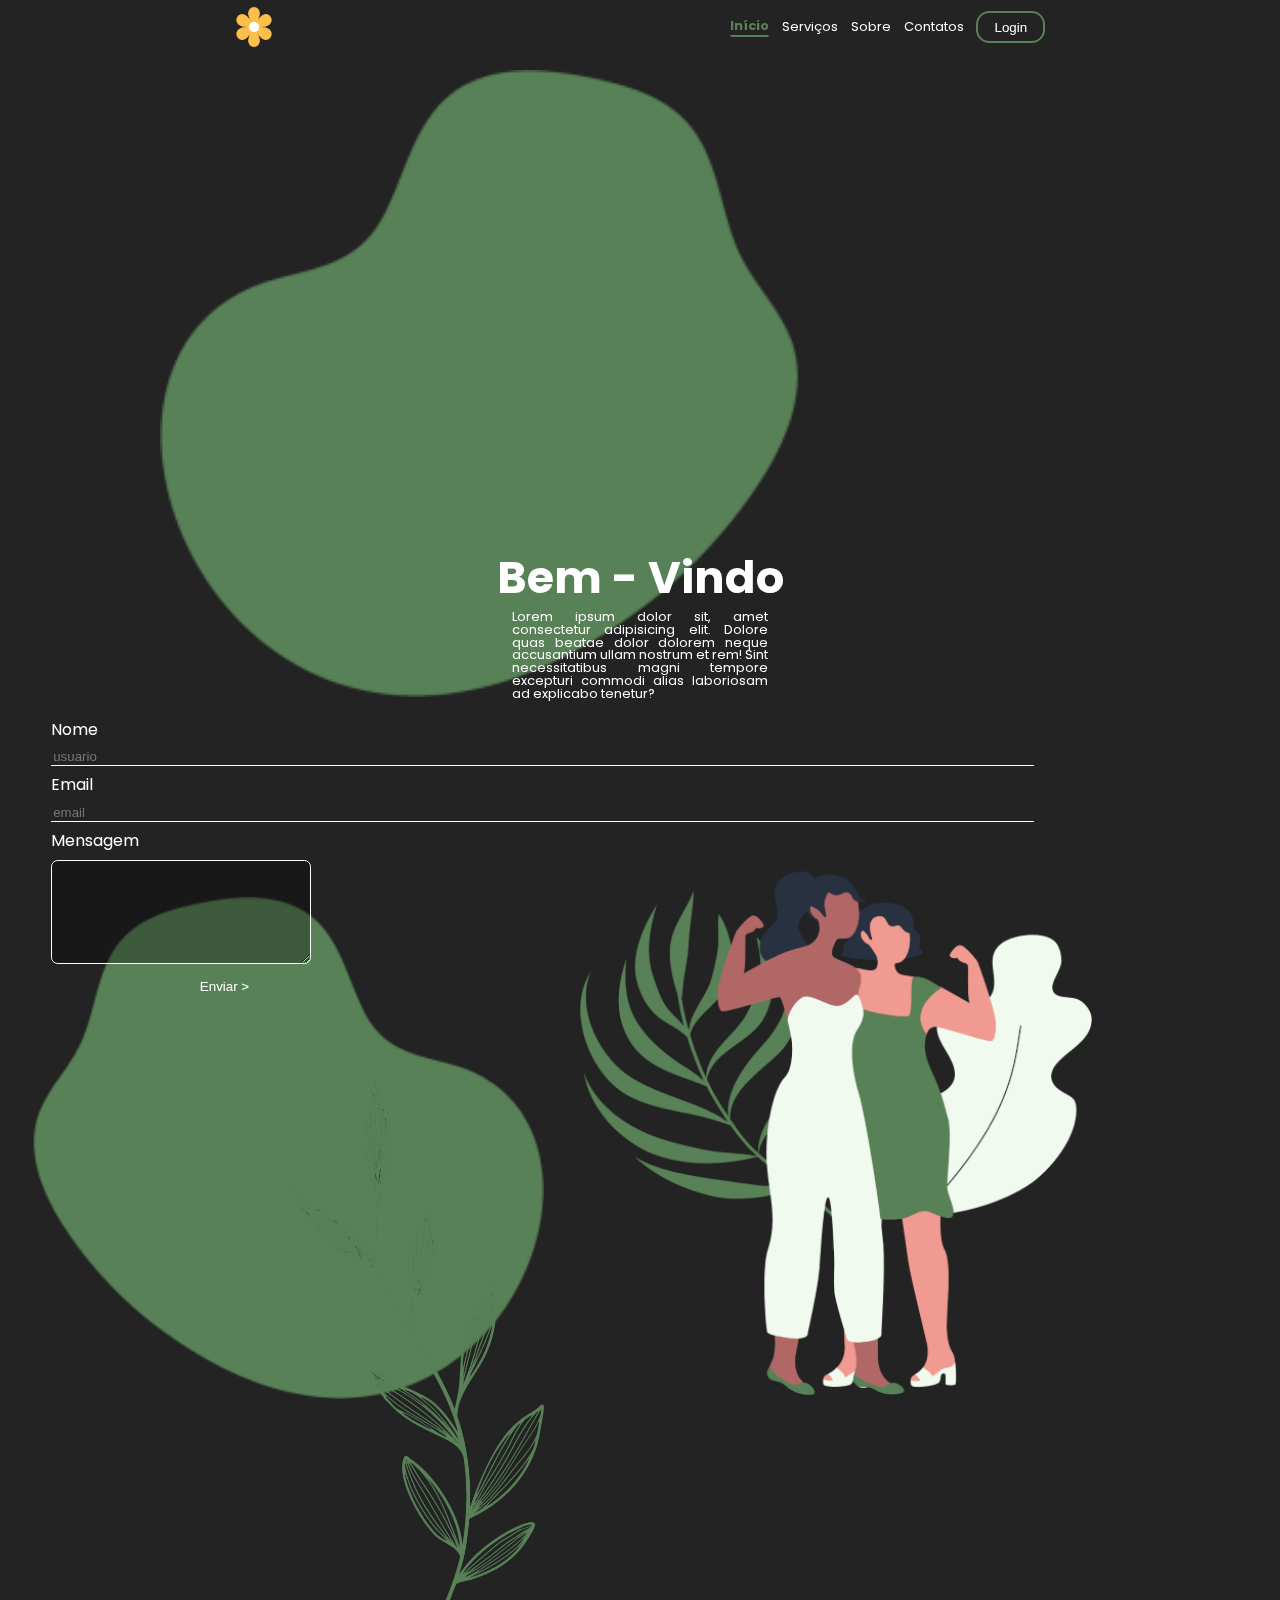
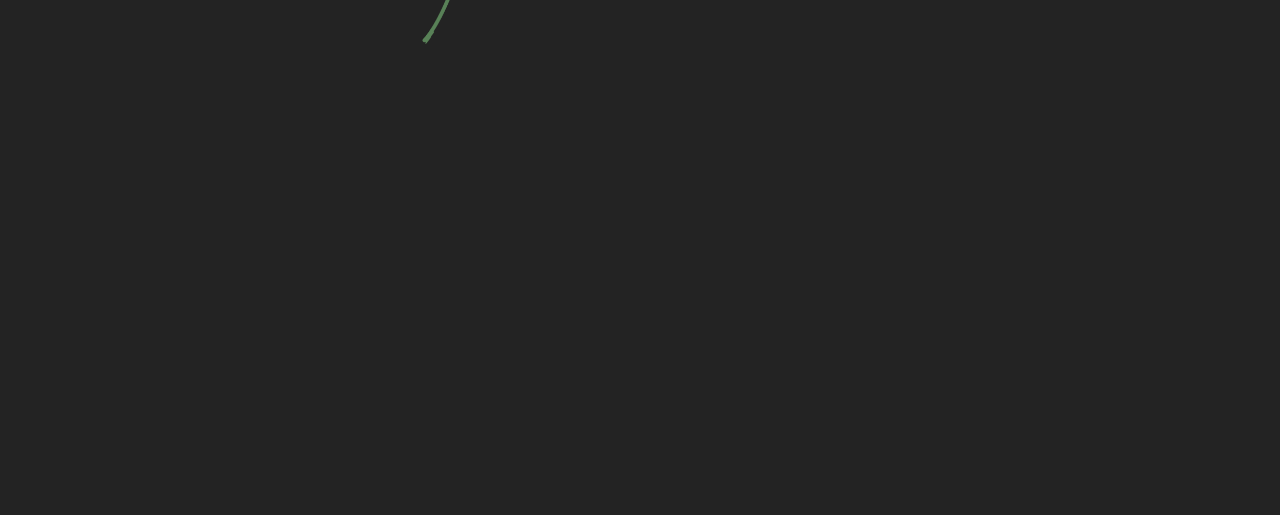
==== index.html @ 6a7cdeb2 "update style" ====
<!DOCTYPE html>
<html lang="en">
<head>
    <meta charset="UTF-8">
    <meta http-equiv="X-UA-Compatible" content="IE=edge">
    <meta name="viewport" content="width=device-width, initial-scale=1.0">
    <title>Home</title>

    <link rel="stylesheet" href="style.css">
    <link rel="stylesheet" href="styles/fonts.css">
</head>
<body>
    <header>
        <img src="img/logo1.png" alt="logo">
        <nav>
            <a href="#" id="btn-home">Início</a>
            <a href="#" id="btn-service">Serviços</a>
            <a href="#" id="btn-about">Sobre</a>
            <a href="#" id="btn-contact">Contatos</a>
            <input type="button" value="Login" id="btn-login">
        </nav>
    </header>
    <main>
        <img src="img/mancha-pequena.png" alt="" id="mancha1">
        <div class="main">
            <h1>Bem - Vindo</h1>
            <p>Lorem ipsum dolor sit, amet consectetur adipisicing elit. Dolore quas beatae dolor dolorem neque accusantium ullam nostrum et rem! Sint necessitatibus magni tempore excepturi commodi alias laboriosam ad explicabo tenetur?
            </p>
        </div>
        <div class="form">
            <label for="nome">Nome</label>
            <input type="text" id="nome" placeholder="usuario" required class="input-personalizado" autocomplete="off">

            <label for="email">Email</label>
            <input type="email" id="email" placeholder="email" required class="input-personalizado" autocomplete="off">

            <label for="msg">Mensagem</label>
            <textarea id="msg" cols="30" rows="8" maxlength="280" required autocomplete="off"></textarea>

            <input type="button" value="Enviar > " id="enviar">
        </div>
        <img src="img/mancha-pequena.png" alt="" id="mancha2" >
        <img src="img/mulher1-pequena.png" alt="" id="mulher">
        <img src="img/ramo1-pequeno.png" alt="" id="ramo">
    </main>
    
</body>
</html>
---- style.css ----
@import url('https://fonts.googleapis.com/css2?family=Poppins:wght@100;200;300;400;500;600;700;800;900&display=swap');

:root {
    --verde: #588157;
    --azul-claro: #F1FAEE;
    --cinza-escuro: #232323;
}

* {
    margin: 0;
    /* padding: 0; */
    box-sizing: border-box;
}

body {
    background-color: var(--cinza-escuro);
    color: white;
    font-family: 'Poppins', sans-serif;

    overflow-y: hidden;
}

header {
    display: flex;
    align-items: center;
    margin: auto;
    justify-content: space-around;
    padding: .5em;

    font-size: .8em;

    position: relative;
    z-index: 1;

}

#btn-home {
    color: var(--verde);
    border-bottom: .2em solid var(--verde);
    border-radius: 10%;
    font-weight: bold;
}

header > img {
    width: 3em;
}

header > nav {
    display: flex;
    gap: 1em;
    align-items: center;
    justify-content: center;
}

a {
    text-decoration: none;
    color: white;
    
    transition: all .5s ease;
}

a:hover {
    color: var(--verde);
    transform: translateY(-.3em);
    border-bottom: .2em solid var(--verde);
    border-radius: 10%;
}

input[type=button] {
    padding: 0.5em 1.2em;
    color: white;
    border: .2em solid var(--verde);
    border-radius: 1em;
    background-color: transparent;
    cursor: pointer;

    transition: all .5s ease;

}

input[type=button]:hover {
    background-color: var(--verde);
}

/* ::placeholder {
    transform: translateY(-5px);
} */

main {
    height: 90vh;
    position: relative;
    bottom: 9em;
}

img#mancha1 {
    position: relative;
    z-index: -1;
    top: 10em;
    left: 10em;
    width: 50%;
}


.main {
    display: flex;
    flex-direction: column;
    justify-content: center;
    align-items: center;
    padding: 1em;
    padding-top: 0;

}

.main > h1 {
    font-weight: bolder;
    font-size: 2.8em;
    /* margin-bottom: 0.3em; */
}

.main > p {
    width: 20em;
    /* max-width: 50%; */
    text-align: justify;
    font-size: .8em;
    line-height: 1em;
}

.form {
    display: flex;
    flex-direction: column;
    align-items: flex-start;
    gap: 0.4em;
    margin-left: 3.2em;
}

.input-personalizado {
    border: none;
    border-bottom: 1px solid white;
    width: 80%;
    background-color: transparent;
    color: white;
}

:focus {
    outline: none;
}

.form #msg {
    width: 80%;
    max-height: 7.8em;
    max-width: 19.5em;
    padding: .3em;
    background-color: rgba(0, 0, 0, 0.301);
    color: white;
    border: 1px solid white;
    border-radius: 0.5em;
}


input[type=button]#enviar {
    display: flex;
    margin-left: 9.8em;
}

img#mancha2 {
    position: relative;
    z-index: -1;
    width: 40%;
    bottom: 8em;
    left: 2em;
    transform: rotateY(180deg);
}

img#mulher {
    position: relative;
    z-index: -1;
    width: 40%;
    bottom: 8.2em;
    left: 4em;
}

img#ramo {
    position: relative;
    z-index: -1;
    width: 20%;
    bottom: 29em;
    left: 18em;
}
---- styles/fonts.css ----
@font-face {
font-family: 'poppinsblack';
src: url('../components/fonts/poppins-black-webfont.woff2') format('woff2'),
     url('../components/fonts/poppins-black-webfont.woff') format('woff');
font-weight: normal;
font-style: normal;

}




@font-face {
font-family: 'poppinsbold';
src: url('../components/fonts/poppins-bold-webfont.woff2') format('woff2'),
     url('../components/fonts/poppins-bold-webfont.woff') format('woff');
font-weight: normal;
font-style: normal;

}


@font-face {
font-family: 'poppinslight';
src: url('../components/fonts/poppins-light-webfont.woff2') format('woff2'),
     url('../components/fonts/poppins-light-webfont.woff') format('woff');
font-weight: normal;
font-style: normal;

}


@font-face {
font-family: 'poppinsmedium';
src: url('../components/fonts/poppins-medium-webfont.woff2') format('woff2'),
     url('../components/fonts/poppins-medium-webfont.woff') format('woff');
font-weight: normal;
font-style: normal;

}

@font-face {
font-family: 'poppinsregular';
src: url('../components/fonts/poppins-regular-webfont.woff2') format('woff2'),
     url('../components/fonts/poppins-regular-webfont.woff') format('woff');
font-weight: normal;
font-style: normal;

}

@font-face {
font-family: 'poppinssemibold';
src: url('../components/fonts/poppins-semibold-webfont.woff2') format('woff2'),
     url('../components/fonts/poppins-semibold-webfont.woff') format('woff');
font-weight: normal;
font-style: normal;

}
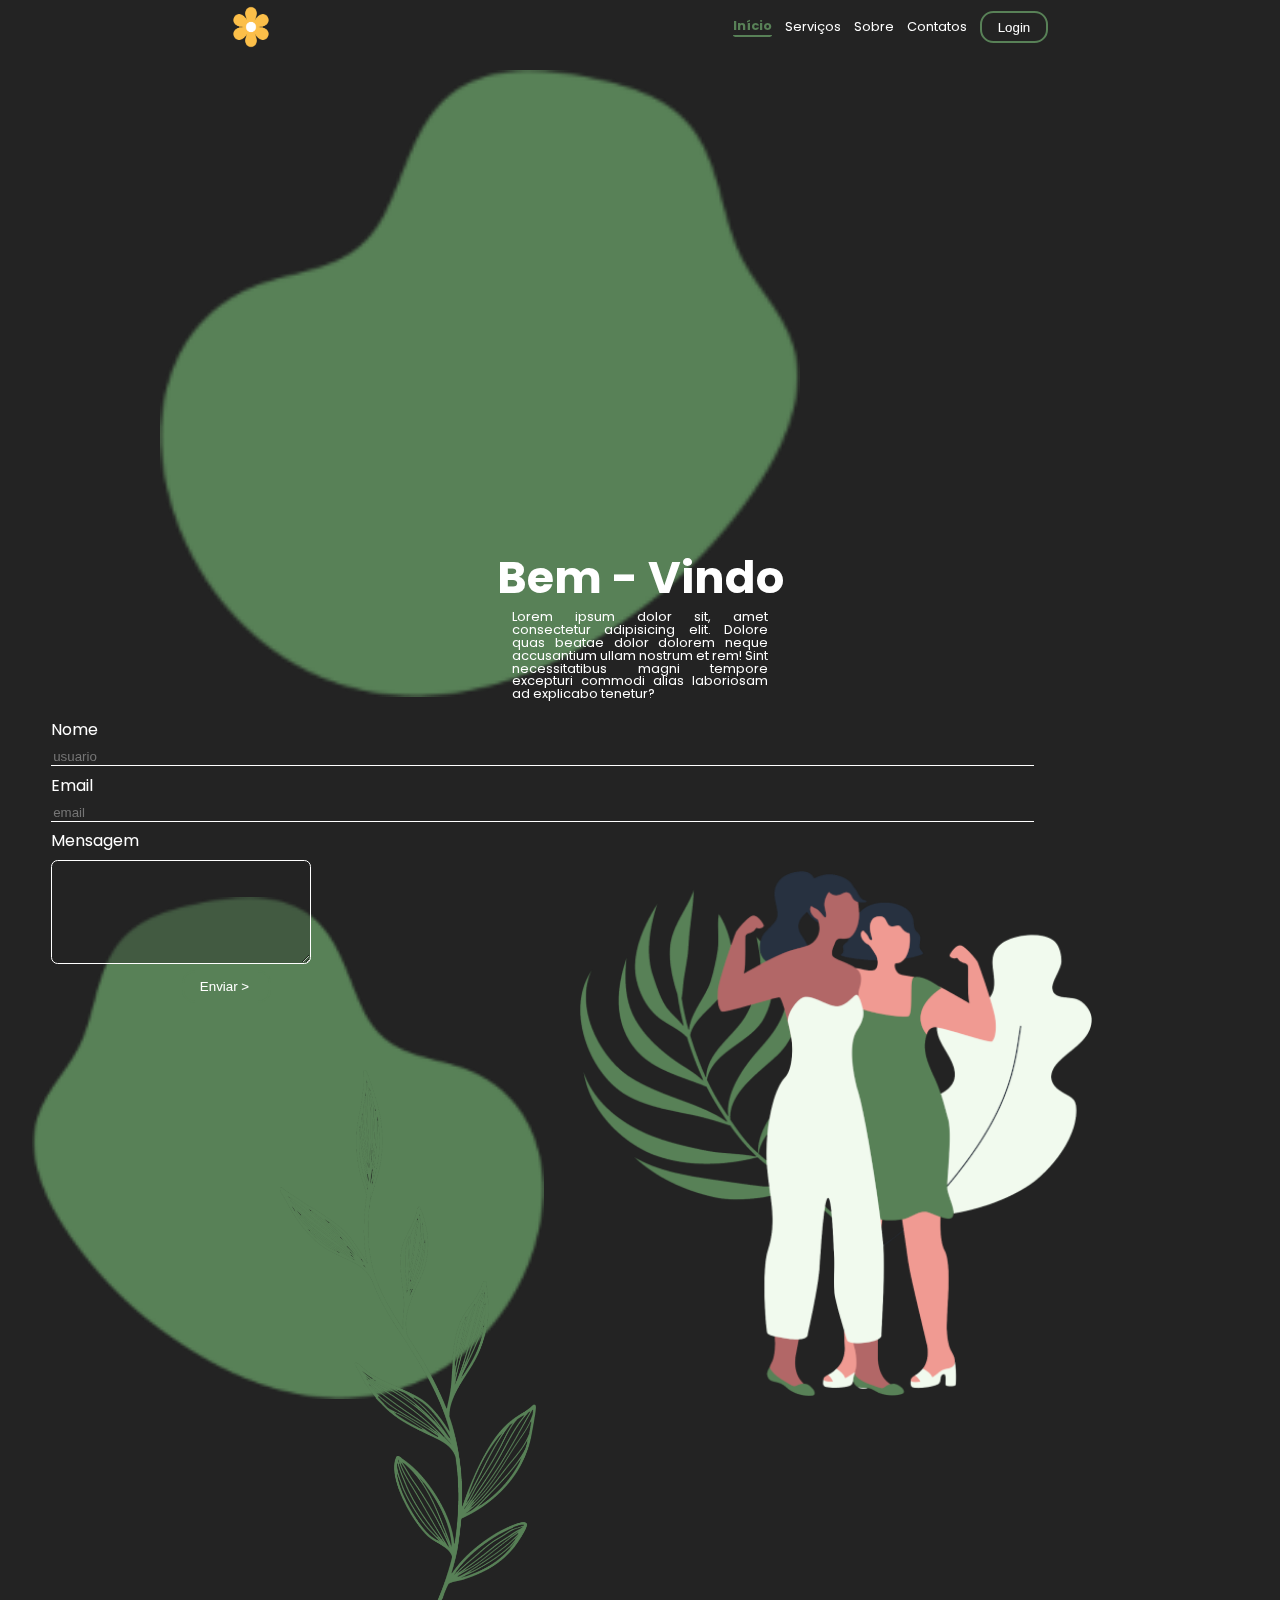
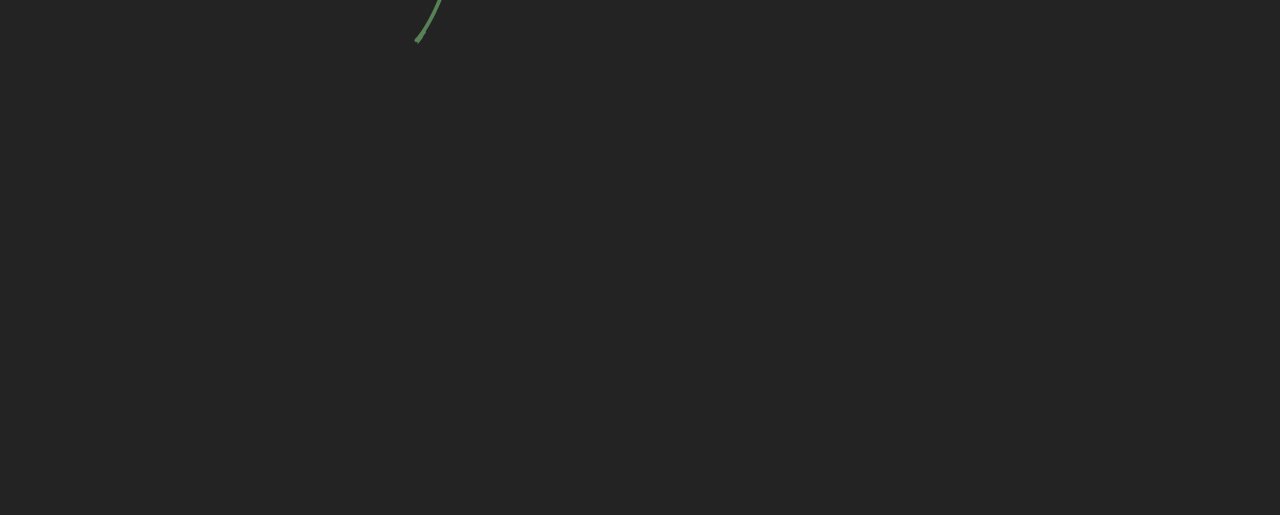
==== commit 1dd5f77b: "services pag" ====
--- a/index.html
+++ b/index.html
@@ -6,15 +6,15 @@
     <meta name="viewport" content="width=device-width, initial-scale=1.0">
     <title>Home</title>
 
+    <link rel="stylesheet" href="styles/style-all.css">
     <link rel="stylesheet" href="style.css">
-    <link rel="stylesheet" href="styles/fonts.css">
 </head>
 <body>
     <header>
         <img src="img/logo1.png" alt="logo">
         <nav>
             <a href="#" id="btn-home">Início</a>
-            <a href="#" id="btn-service">Serviços</a>
+            <a href="pages/services.html" id="btn-service">Serviços</a>
             <a href="#" id="btn-about">Sobre</a>
             <a href="#" id="btn-contact">Contatos</a>
             <input type="button" value="Login" id="btn-login">
--- a/styles/style-all.css
+++ b/styles/style-all.css
@@ -0,0 +1,92 @@
+@import url('https://fonts.googleapis.com/css2?family=Poppins:wght@100;200;300;400;500;600;700;800;900&display=swap');
+
+:root {
+    --verde: #588157;
+    --azul-claro: #F1FAEE;
+    --cinza-escuro: #232323;
+}
+
+* {
+    margin: 0;
+    /* padding: 0; */
+    box-sizing: border-box;
+}
+
+body {
+    background-color: var(--cinza-escuro);
+    color: white;
+    font-family: 'Poppins', sans-serif;
+
+    overflow-y: hidden;
+
+    /* display: flex; */
+    flex-direction: column;
+    align-items: center;
+}
+
+header {
+    display: flex;
+    align-items: center;
+    margin: auto;
+    justify-content: space-around;
+    padding: .5em;
+    gap: 1em;
+
+    font-size: .8em;
+
+    position: relative;
+    top: 1em;
+    z-index: 1;
+
+    top: 0;
+
+}
+
+header input[type=button] {
+    padding: 0.5em 1.2em;
+    color: white;
+    border: .2em solid var(--verde);
+    border-radius: 1em;
+    background-color: transparent;
+    cursor: pointer;
+
+    transition: all .5s ease;
+
+}
+
+header input[type=button]:hover {
+    background-color: var(--verde);
+}
+
+header > img {
+    width: 3em;
+}
+
+header > nav {
+    display: flex;
+    gap: 1em;
+    align-items: center;
+    justify-content: center;
+}
+
+a {
+    text-decoration: none;
+    color: white;
+    
+    transition: all .5s ease;
+}
+
+a:hover {
+    color: var(--verde);
+    transform: translateY(-.3em);
+    border-bottom: .2em solid var(--verde);
+    border-radius: 10%;
+}
+
+main > h1 {
+    display: flex;
+    font-weight: bolder;
+    font-size: 2.8em;
+    justify-content: center;
+    align-items: center;
+}
--- a/style.css
+++ b/style.css
@@ -1,69 +1,8 @@
-@import url('https://fonts.googleapis.com/css2?family=Poppins:wght@100;200;300;400;500;600;700;800;900&display=swap');
-
-:root {
-    --verde: #588157;
-    --azul-claro: #F1FAEE;
-    --cinza-escuro: #232323;
-}
-
-* {
-    margin: 0;
-    /* padding: 0; */
-    box-sizing: border-box;
-}
-
-body {
-    background-color: var(--cinza-escuro);
-    color: white;
-    font-family: 'Poppins', sans-serif;
-
-    overflow-y: hidden;
-}
-
-header {
-    display: flex;
-    align-items: center;
-    margin: auto;
-    justify-content: space-around;
-    padding: .5em;
-
-    font-size: .8em;
-
-    position: relative;
-    z-index: 1;
-
-}
-
 #btn-home {
     color: var(--verde);
     border-bottom: .2em solid var(--verde);
     border-radius: 10%;
     font-weight: bold;
-}
-
-header > img {
-    width: 3em;
-}
-
-header > nav {
-    display: flex;
-    gap: 1em;
-    align-items: center;
-    justify-content: center;
-}
-
-a {
-    text-decoration: none;
-    color: white;
-    
-    transition: all .5s ease;
-}
-
-a:hover {
-    color: var(--verde);
-    transform: translateY(-.3em);
-    border-bottom: .2em solid var(--verde);
-    border-radius: 10%;
 }
 
 input[type=button] {
@@ -150,7 +89,8 @@
     max-height: 7.8em;
     max-width: 19.5em;
     padding: .3em;
-    background-color: rgba(0, 0, 0, 0.301);
+    background-color: #2323236b;
+
     color: white;
     border: 1px solid white;
     border-radius: 0.5em;
@@ -184,5 +124,5 @@
     z-index: -1;
     width: 20%;
     bottom: 29em;
-    left: 18em;
+    left: 17.5em;
 }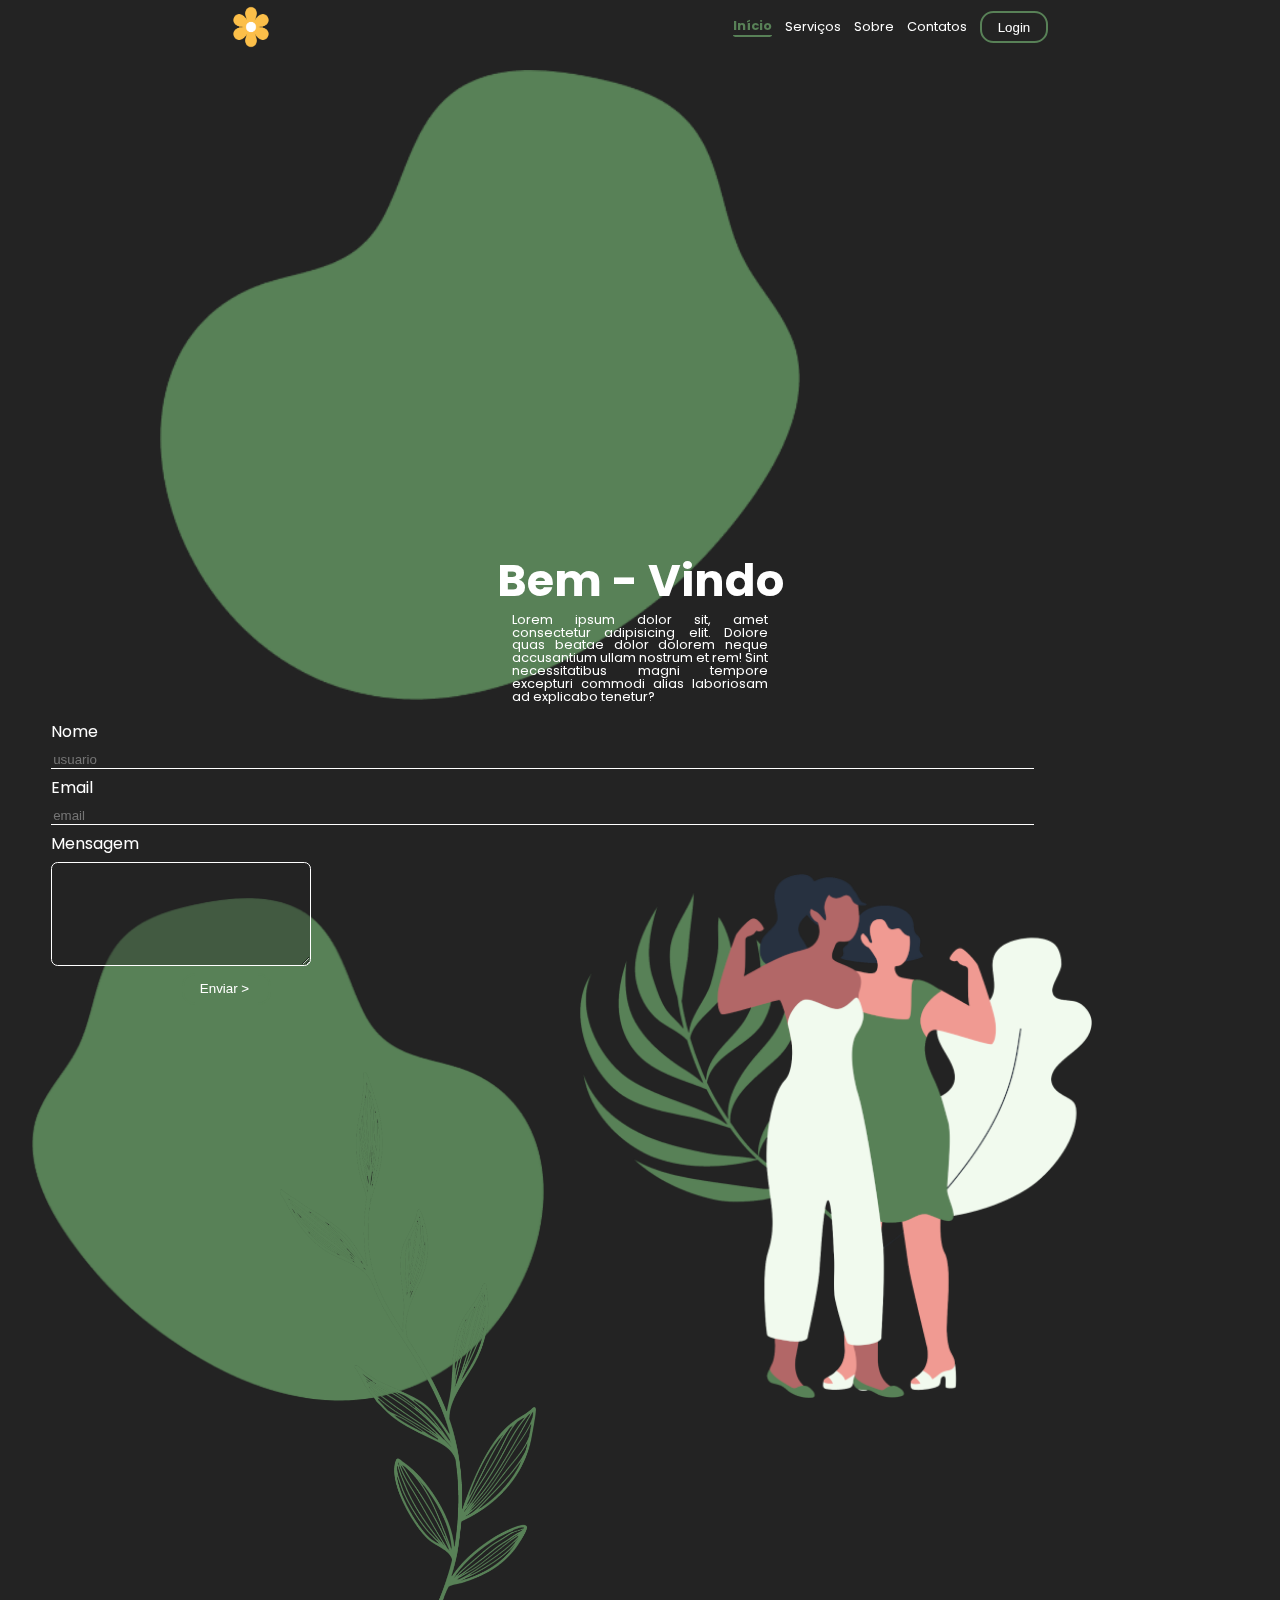
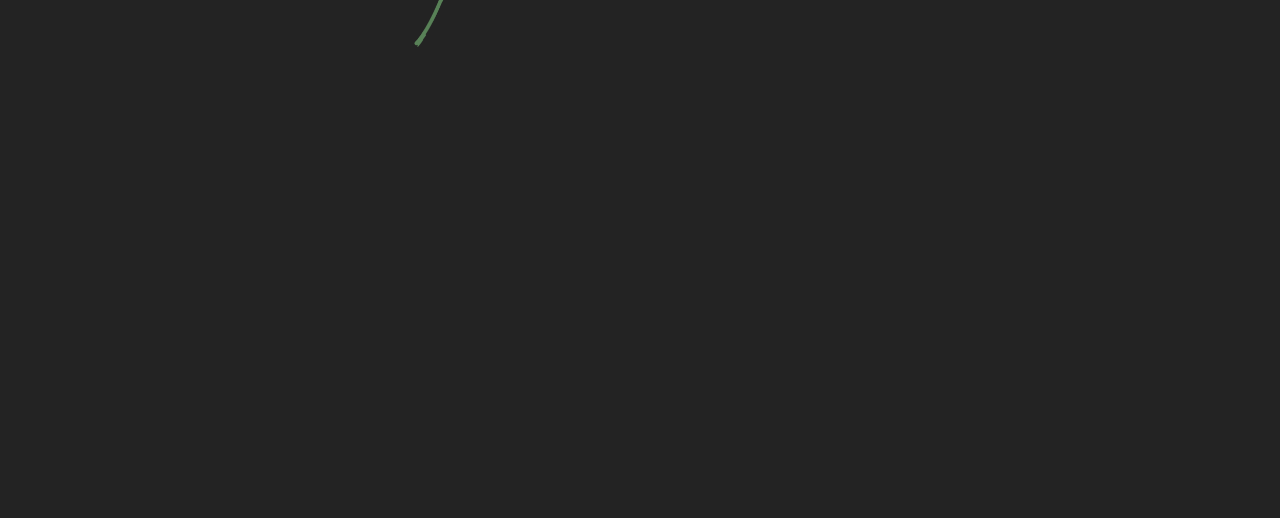
==== commit 8aab62ba: "pag2  fix" ====
--- a/index.html
+++ b/index.html
@@ -21,7 +21,7 @@
         </nav>
     </header>
     <main>
-        <img src="img/mancha-pequena.png" alt="" id="mancha1">
+        <img src="img/mancha1-pequena.png" alt="" id="mancha1">
         <div class="main">
             <h1>Bem - Vindo</h1>
             <p>Lorem ipsum dolor sit, amet consectetur adipisicing elit. Dolore quas beatae dolor dolorem neque accusantium ullam nostrum et rem! Sint necessitatibus magni tempore excepturi commodi alias laboriosam ad explicabo tenetur?
@@ -39,7 +39,7 @@
 
             <input type="button" value="Enviar > " id="enviar">
         </div>
-        <img src="img/mancha-pequena.png" alt="" id="mancha2" >
+        <img src="img/mancha1-pequena.png" alt="" id="mancha2" >
         <img src="img/mulher1-pequena.png" alt="" id="mulher">
         <img src="img/ramo1-pequeno.png" alt="" id="ramo">
     </main>
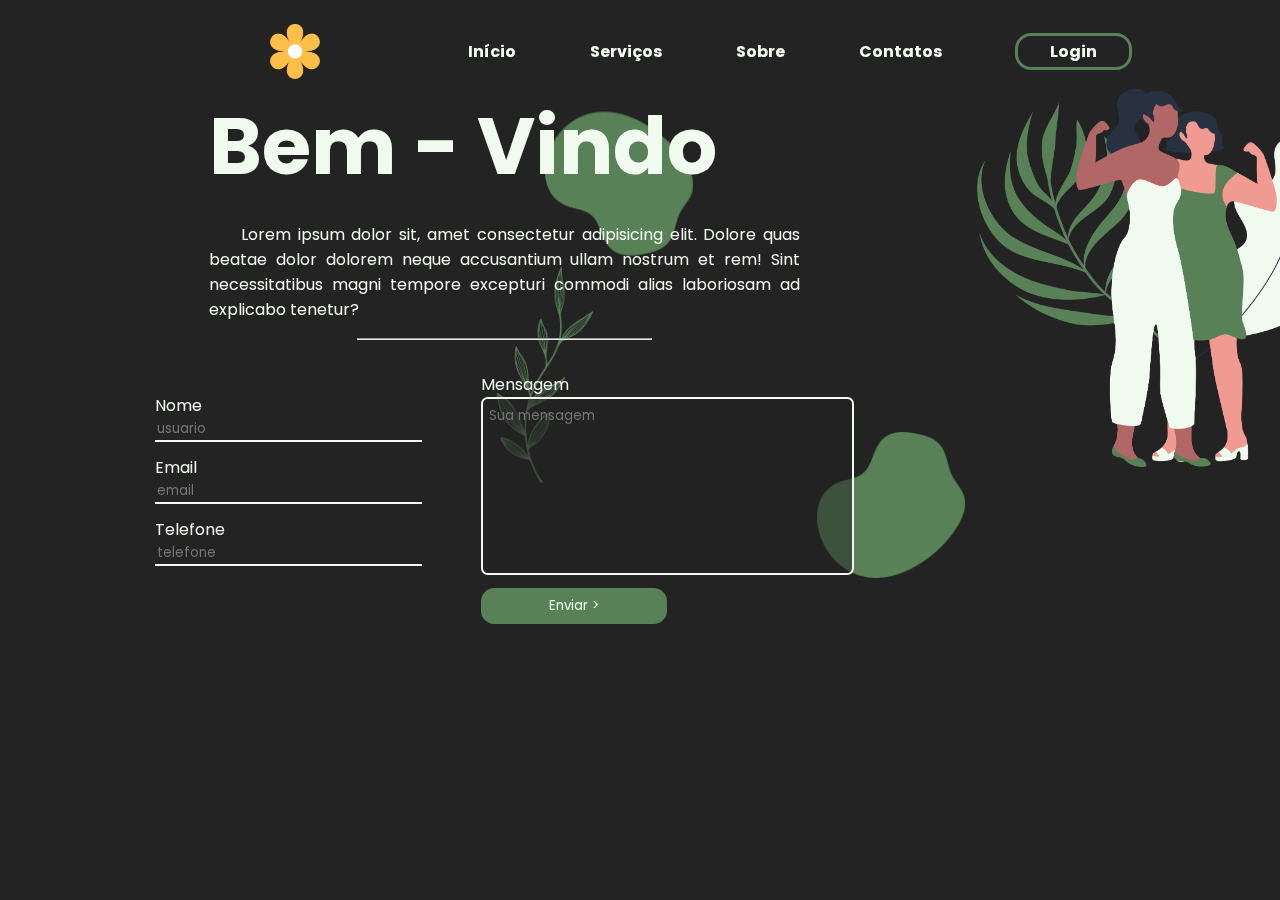
==== commit bccbd9cc: "recomeçando projeto" ====
--- a/index.html
+++ b/index.html
@@ -5,43 +5,48 @@
     <meta http-equiv="X-UA-Compatible" content="IE=edge">
     <meta name="viewport" content="width=device-width, initial-scale=1.0">
     <title>Home</title>
-
-    <link rel="stylesheet" href="styles/style-all.css">
-    <link rel="stylesheet" href="style.css">
+    <link rel="stylesheet" href="styles/desktop-all.css">
+    <link rel="stylesheet" href="styles/desktop-black.css">    
 </head>
 <body>
-    <header>
-        <img src="img/logo1.png" alt="logo">
+    <header class="cabecalho">
+        <img src="img/logo-dark-pequeno.png" alt="logo" id="logo">
         <nav>
             <a href="#" id="btn-home">Início</a>
             <a href="pages/services.html" id="btn-service">Serviços</a>
-            <a href="#" id="btn-about">Sobre</a>
+            <a href="pages/about.html" id="btn-about">Sobre</a>
             <a href="#" id="btn-contact">Contatos</a>
             <input type="button" value="Login" id="btn-login">
         </nav>
     </header>
     <main>
-        <img src="img/mancha1-pequena.png" alt="" id="mancha1">
-        <div class="main">
+        <img src="img/7-dark.png" alt="" id="mancha1">
+        <div class="container">
             <h1>Bem - Vindo</h1>
             <p>Lorem ipsum dolor sit, amet consectetur adipisicing elit. Dolore quas beatae dolor dolorem neque accusantium ullam nostrum et rem! Sint necessitatibus magni tempore excepturi commodi alias laboriosam ad explicabo tenetur?
             </p>
+            <hr>
         </div>
-        <div class="form">
-            <label for="nome">Nome</label>
-            <input type="text" id="nome" placeholder="usuario" required class="input-personalizado" autocomplete="off">
+        <div class="form ">
+            <div class="dados">
+                <label for="nome">Nome</label>
+                <input type="text" id="nome" placeholder="usuario" required class="input-personalizado" autocomplete="off">
 
-            <label for="email">Email</label>
-            <input type="email" id="email" placeholder="email" required class="input-personalizado" autocomplete="off">
+                <label for="email">Email</label>
+                <input type="email" id="email" placeholder="email" required class="input-personalizado" autocomplete="off">
 
-            <label for="msg">Mensagem</label>
-            <textarea id="msg" cols="30" rows="8" maxlength="280" required autocomplete="off"></textarea>
-
-            <input type="button" value="Enviar > " id="enviar">
+                <label for="telefone">Telefone</label>
+                <input type="number" id="telefone" placeholder="telefone" class="input-personalizado">
+            </div>
+            <div class="mensagem">
+                <label for="msg">Mensagem</label>
+                <textarea id="msg" cols="30" rows="8" maxlength="280" placeholder="Sua mensagem" required autocomplete="off"></textarea>
+                <input type="button" value="Enviar >" id="enviar">
+            </div>
         </div>
-        <img src="img/mancha1-pequena.png" alt="" id="mancha2" >
-        <img src="img/mulher1-pequena.png" alt="" id="mulher">
-        <img src="img/ramo1-pequeno.png" alt="" id="ramo">
+        <img src="img/7-dark.png" alt="" id="mancha2" >
+        <img src="img/1-dark.png" alt="" id="ramo">
+        <img src="img/2-dark.png" alt="" id="mulher">
     </main>
     
 </body>
--- a/styles/desktop-all.css
+++ b/styles/desktop-all.css
@@ -0,0 +1,86 @@
+@import url('https://fonts.googleapis.com/css2?family=Poppins:wght@100;200;300;400;500;600;700;800;900&display=swap');
+
+:root {
+    --verde: #588157;
+    --azul-claro: #F1FAEE;
+    --cinza-escuro: #232323;
+    --cinza-50: #2323237e;
+}
+
+* {
+    box-sizing: border-box;
+    font-family: 'Poppins', sans-serif;
+}
+
+body {
+    padding: 1em;
+    color: var(--azul-claro);
+    max-width: 1440px;
+}
+
+a {
+    text-decoration: none;
+}
+
+.border {
+    border: 1px solid red;
+}
+
+.cabecalho {
+    font-weight: bold;
+    display: flex;
+    align-items: center;
+    width: 60%;
+    gap: 20%;
+    margin: auto;
+}
+
+.cabecalho nav {
+    display: flex;
+    align-items: center;
+    gap: 20%;
+}
+
+.cabecalho a:hover {
+    color: var(--verde);
+    border-bottom: 2px solid var(--verde);
+}
+
+
+#btn-login {
+    border-radius: 1em;
+    padding: .2em 2em;
+    font-size: 1em;
+    font-weight: bold;
+    background-color: transparent;
+    cursor: pointer;
+}
+
+
+main {
+    display: flex;
+    flex-direction: column;
+    width: 60%;
+    margin-left: 15%;
+
+    height: 80vh;
+
+    position: relative;
+    bottom: 12em;
+}
+
+.container h1 {
+    font-size: 5em;
+    color: inherit;
+    margin-bottom: 0;
+}
+
+.dados input {
+    background-color: transparent;
+    border: transparent;
+    border-bottom: .2em solid var(--azul-claro);
+}
+
+:focus {
+    outline: none;
+}
--- a/styles/desktop-black.css
+++ b/styles/desktop-black.css
@@ -0,0 +1,116 @@
+body {
+    background-color: var(--cinza-escuro);
+}
+
+.cabecalho a{
+    color: var(--azul-claro);
+}
+
+#btn-login {
+    border: .2em solid var(--verde);
+    color: var(--azul-claro);
+}
+
+#btn-login:hover {
+    background-color: var(--verde);
+    color: var(--azul-claro);
+}
+
+
+.container p {
+    width: 80%;
+    text-align: justify;
+    text-indent: 2em;
+}
+
+hr {
+    width: 40%;
+    color: var(--azul-claro);
+    margin-left: 20%;
+}
+
+.form {
+    display: flex;
+    width: 80%;
+    gap: 10%;
+    justify-content: center;
+    align-items: center;
+
+}
+
+.dados {
+    display: flex;
+    flex-direction: column;
+}
+
+.dados input {
+    width: 20em;
+    color: var(--azul-claro);
+    margin-bottom: 1em;
+}
+
+.mensagem {
+    display: flex;
+    flex-direction: column;
+    width: 100%;
+    margin-top: 1.5em;
+}
+
+.mensagem textarea {
+    border-radius: .5em;
+    background-color: var(--cinza-50);
+    border: .2em solid var(--azul-claro);
+    margin-bottom: 1em;
+    color: var(--azul-claro);
+    padding: .5em;
+
+    resize: none;
+}
+
+.mensagem #enviar {
+    background-color: var(--verde);
+    color: var(--azul-claro);
+    padding: .6em 0;
+    border: none;
+    border-radius: 1em;
+    width: 50%;
+    align-self: flex-start;
+    cursor: pointer;
+}
+
+#mancha1 {
+    position: relative;
+    width: 20%;
+    z-index: -1;
+    top: 14em;
+    left: 21em;
+    
+    transform: rotateX(190deg);
+    
+}
+
+#mancha2 {
+    position: relative;
+    width: 20%;
+    bottom: 12em;
+    left: 38em;
+    z-index: -1;
+    
+}
+
+#ramo {
+    position: relative;
+    width: 13%;
+    bottom: 31.4em;
+    left: 18em;
+    z-index: -1;
+    
+    transform: rotateY(180deg);
+}
+
+#mulher {
+    position: relative;
+    width: 50%;
+    bottom: 56em;
+    left: 48em;
+}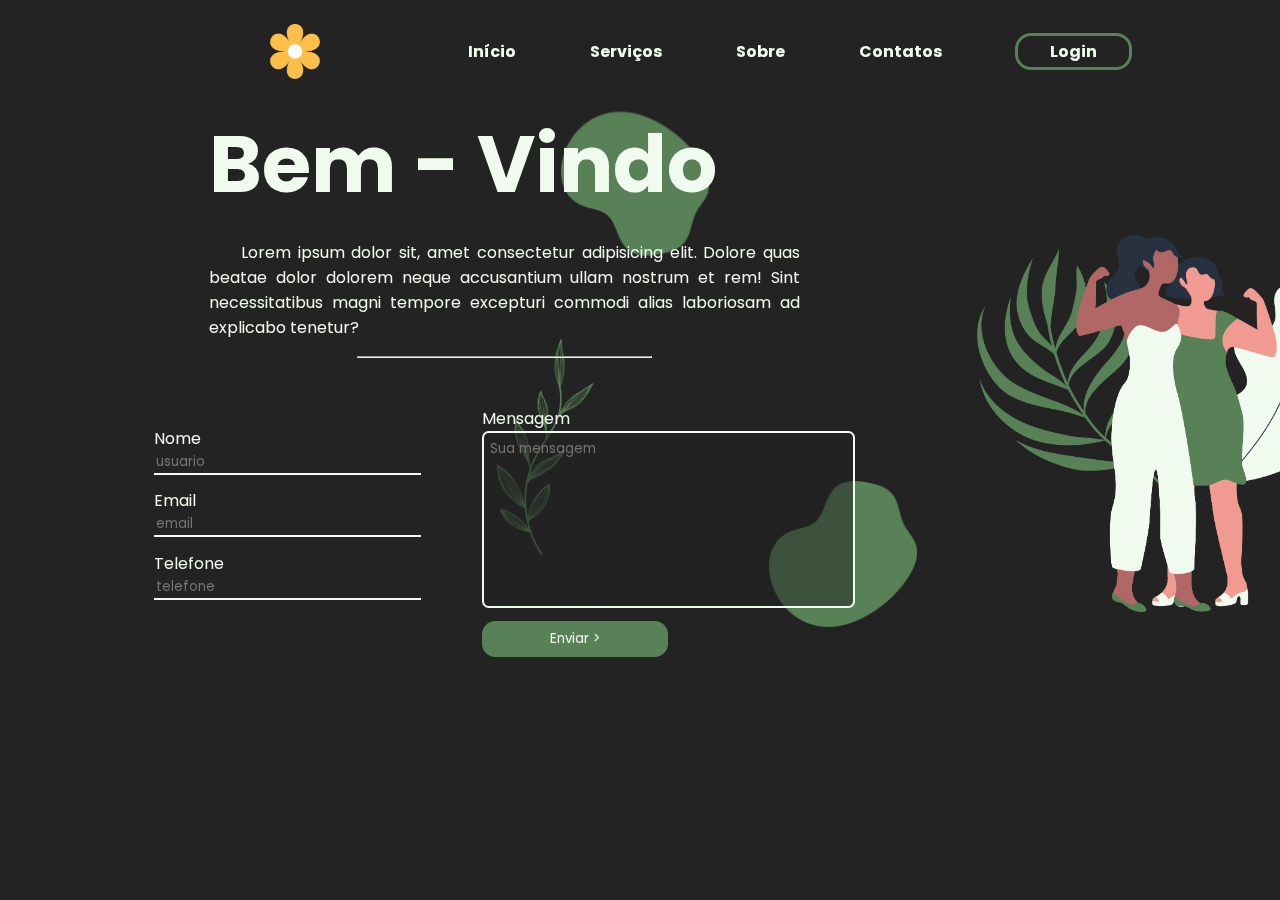
==== commit 2ac75753: "." ====
--- a/index.html
+++ b/index.html
@@ -7,6 +7,7 @@
     <title>Home</title>
     <link rel="stylesheet" href="styles/desktop-all.css">
     <link rel="stylesheet" href="styles/desktop-black.css">    
+    <!-- <link rel="stylesheet" href="styles/mobile-all.css"> -->
 </head>
 <body>
     <header class="cabecalho">
@@ -20,14 +21,14 @@
         </nav>
     </header>
     <main>
-        <img src="img/7-dark.png" alt="" id="mancha1">
         <div class="container">
+            <img src="img/7-dark.png" alt="" id="mancha1">
             <h1>Bem - Vindo</h1>
             <p>Lorem ipsum dolor sit, amet consectetur adipisicing elit. Dolore quas beatae dolor dolorem neque accusantium ullam nostrum et rem! Sint necessitatibus magni tempore excepturi commodi alias laboriosam ad explicabo tenetur?
             </p>
             <hr>
         </div>
-        <div class="form ">
+        <div class="form">
             <div class="dados">
                 <label for="nome">Nome</label>
                 <input type="text" id="nome" placeholder="usuario" required class="input-personalizado" autocomplete="off">
--- a/styles/desktop-all.css
+++ b/styles/desktop-all.css
@@ -16,6 +16,8 @@
     padding: 1em;
     color: var(--azul-claro);
     max-width: 1440px;
+    min-width: 600px;
+
 }
 
 a {
@@ -33,6 +35,7 @@
     width: 60%;
     gap: 20%;
     margin: auto;
+    z-index: 1;
 }
 
 .cabecalho nav {
@@ -41,7 +44,7 @@
     gap: 20%;
 }
 
-.cabecalho a:hover {
+.cabecalho nav a:hover {
     color: var(--verde);
     border-bottom: 2px solid var(--verde);
 }
@@ -62,17 +65,15 @@
     flex-direction: column;
     width: 60%;
     margin-left: 15%;
+    height: 80vh;
+}
 
-    height: 80vh;
-
-    position: relative;
-    bottom: 12em;
-}
 
 .container h1 {
     font-size: 5em;
     color: inherit;
     margin-bottom: 0;
+    margin: 0;
 }
 
 .dados input {
--- a/styles/desktop-black.css
+++ b/styles/desktop-black.css
@@ -16,6 +16,10 @@
     color: var(--azul-claro);
 }
 
+.container {
+    position: relative;
+    bottom: 8em;
+}
 
 .container p {
     width: 80%;
@@ -32,9 +36,11 @@
 .form {
     display: flex;
     width: 80%;
-    gap: 10%;
+    gap: 10.3%;
     justify-content: center;
     align-items: center;
+    position: relative;
+    bottom: 7em;
 
 }
 
@@ -78,12 +84,16 @@
     cursor: pointer;
 }
 
+.mensagem #enviar:hover {
+    background-color: #4a6b49;
+}
+
 #mancha1 {
     position: relative;
     width: 20%;
     z-index: -1;
-    top: 14em;
-    left: 21em;
+    top: 10em;
+    left: 22em;
     
     transform: rotateX(190deg);
     
@@ -92,8 +102,8 @@
 #mancha2 {
     position: relative;
     width: 20%;
-    bottom: 12em;
-    left: 38em;
+    bottom: 18em;
+    left: 35em;
     z-index: -1;
     
 }
@@ -101,7 +111,7 @@
 #ramo {
     position: relative;
     width: 13%;
-    bottom: 31.4em;
+    bottom: 36em;
     left: 18em;
     z-index: -1;
     
@@ -113,4 +123,41 @@
     width: 50%;
     bottom: 56em;
     left: 48em;
-}+}
+
+/* Typical Device Breakpoints 
+---------------------------------
+    Pequenas telas: -- 600px
+    Mobile: 600px à 768px
+    Tablet: 769px à 992px
+    Desktop: 992px à 1200px
+    Grandes telas: 1200px à --
+---------------------------------
+*/
+
+/* @media screen and (max-width: 1200px) {
+    body {
+        background-color: green;
+    }
+    
+}
+
+@media screen and (max-width: 992px) {
+    body {
+        background-color: yellow;
+    }
+    
+}
+
+@media screen and (max-width: 769px) {
+    body {
+        background-color: red;
+    }
+}
+
+@media screen and (max-width: 500px) {
+    body {
+        background-color: blue;
+        padding: .3em;
+    }
+} */
--- a/styles/mobile-all.css
+++ b/styles/mobile-all.css
@@ -0,0 +1,78 @@
+@import url('https://fonts.googleapis.com/css2?family=Poppins:wght@100;200;300;400;500;600;700;800;900&display=swap');
+
+:root {
+    --verde: #588157;
+    --azul-claro: #F1FAEE;
+    --cinza-escuro: #232323;
+    --cinza-50: #2323237e;
+}
+
+* {
+    box-sizing: border-box;
+    font-family: 'Poppins', sans-serif;
+}
+
+:focus {
+    outline: none;
+}
+
+a {
+    text-decoration: none;
+}
+
+.cabecalho {
+    display: flex;
+    justify-content: center;
+    align-items: center;
+    gap: 1em;
+}
+
+.cabecalho #logo {
+    width: 2em;
+}
+
+.cabecalho nav {
+    display: flex;
+    align-items: center;
+    gap: 1em;
+}
+
+#btn-login {
+    background-color: transparent;
+    border: .2em solid var(--verde);
+    padding: 0 1em;
+    border-radius: 1em;
+}
+
+.container h1 {
+    display: flex;
+    justify-content: center;
+}
+
+.container p {
+    padding: .5em;
+    text-align: justify;
+}
+
+.form {
+    display: flex;
+    flex-direction: column;
+    padding: 0 1em;
+    width: 80%;
+}
+
+.dados {
+    display: flex;
+    flex-direction: column;
+}
+
+.mensagem {
+    display: flex;
+    flex-direction: column;
+}
+
+
+
+#mancha1, #mancha2, #ramo, #mulher{
+    display: none;
+}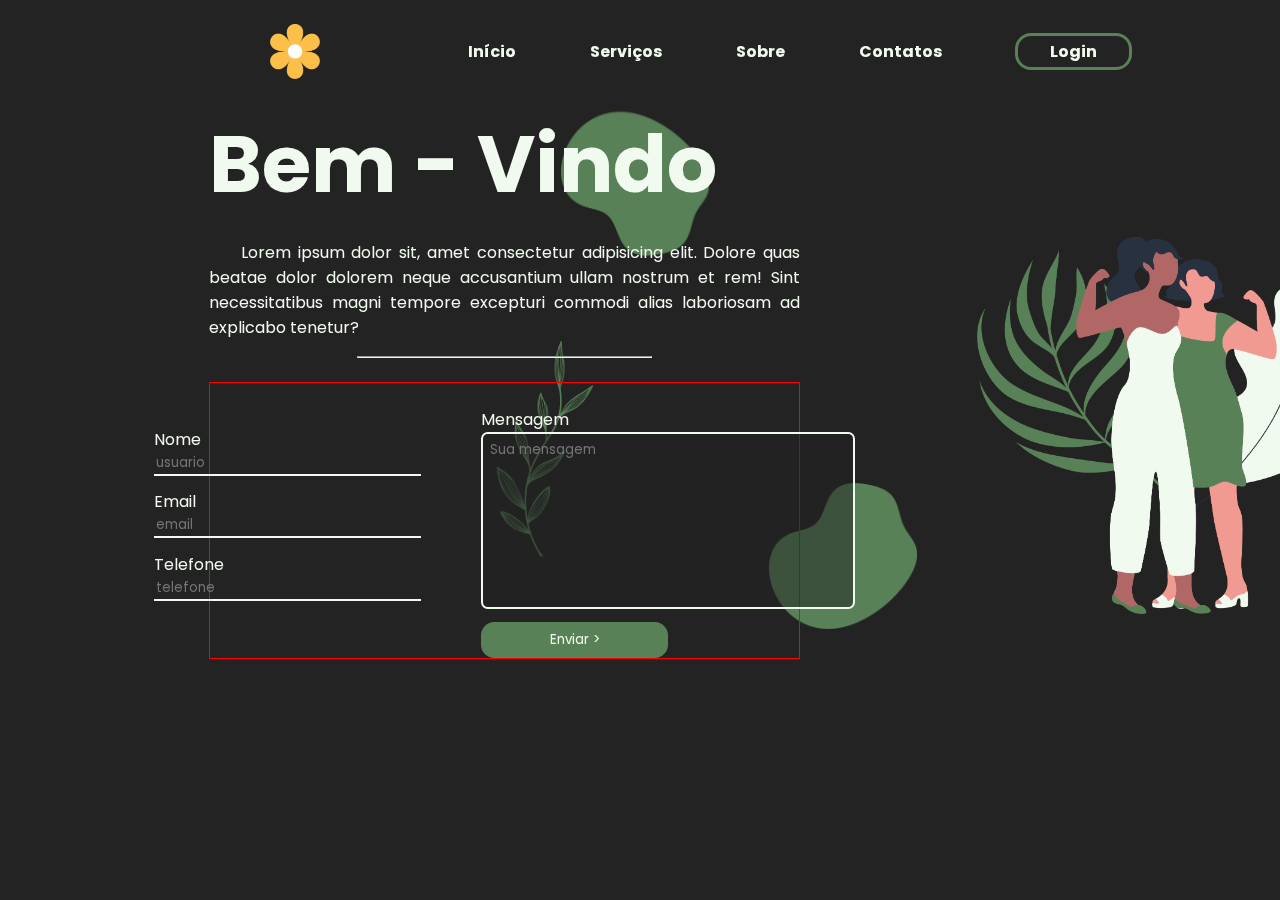
==== commit 60308a84: "teste mobile" ====
--- a/index.html
+++ b/index.html
@@ -28,7 +28,7 @@
             </p>
             <hr>
         </div>
-        <div class="form">
+        <div class="form border">
             <div class="dados">
                 <label for="nome">Nome</label>
                 <input type="text" id="nome" placeholder="usuario" required class="input-personalizado" autocomplete="off">
--- a/styles/desktop-all.css
+++ b/styles/desktop-all.css
@@ -85,3 +85,68 @@
 :focus {
     outline: none;
 }
+
+@media screen and (max-width: 500px) {
+
+    .cabecalho {
+        display: flex;
+        /* justify-content: center; */
+        align-items: center;
+        gap: 1em;
+        margin: 0;
+        
+    }
+    
+    .cabecalho #logo {
+        width: 2em;
+        margin: 0;
+    }
+    
+    .cabecalho nav {
+        display: flex;
+        align-items: center;
+        gap: .5em;
+
+        font-size: .7em;
+    }
+    
+    #btn-login {
+        background-color: transparent;
+        border: .2em solid var(--verde);
+        padding: 0 1em;
+        border-radius: 1em;
+    }
+
+    main {
+        position: absolute;
+        width: 90%;
+
+    }
+    
+    .container {
+        position: relative;
+        top: 0;
+        right: 4em;
+    }
+
+    .container h1 {
+        font-size: 3em;
+        
+    }
+
+    .container p {
+        font-size: .8em;
+        text-indent: none;
+    }
+    
+    .form {
+        flex-direction: column;
+        right: 4em;
+        top: 0;
+    }
+    
+    .form label {
+        font-size: .8em;
+    }
+
+}--- a/styles/desktop-black.css
+++ b/styles/desktop-black.css
@@ -135,29 +135,24 @@
 ---------------------------------
 */
 
-/* @media screen and (max-width: 1200px) {
-    body {
-        background-color: green;
+@media screen and (max-width: 500px) {
+    
+    #mancha2, #ramo, #mulher{
+        display: none;
     }
-    
-}
+    #mancha1 {
+        position: relative;
+        left: 11em;
+        width: 30%;
+    }
 
-@media screen and (max-width: 992px) {
-    body {
-        background-color: yellow;
+    .container h1 {
+        position: absolute;
+        top: 0;
     }
-    
-}
 
-@media screen and (max-width: 769px) {
-    body {
-        background-color: red;
+    .container p {
+        position: relative;
+        bottom: 3em;
     }
-}
-
-@media screen and (max-width: 500px) {
-    body {
-        background-color: blue;
-        padding: .3em;
-    }
-} */
+}--- a/styles/mobile-all.css
+++ b/styles/mobile-all.css
@@ -19,6 +19,9 @@
 a {
     text-decoration: none;
 }
+
+
+@media screen and (max-width: 500px) {
 
 .cabecalho {
     display: flex;
@@ -75,4 +78,5 @@
 
 #mancha1, #mancha2, #ramo, #mulher{
     display: none;
+}
 }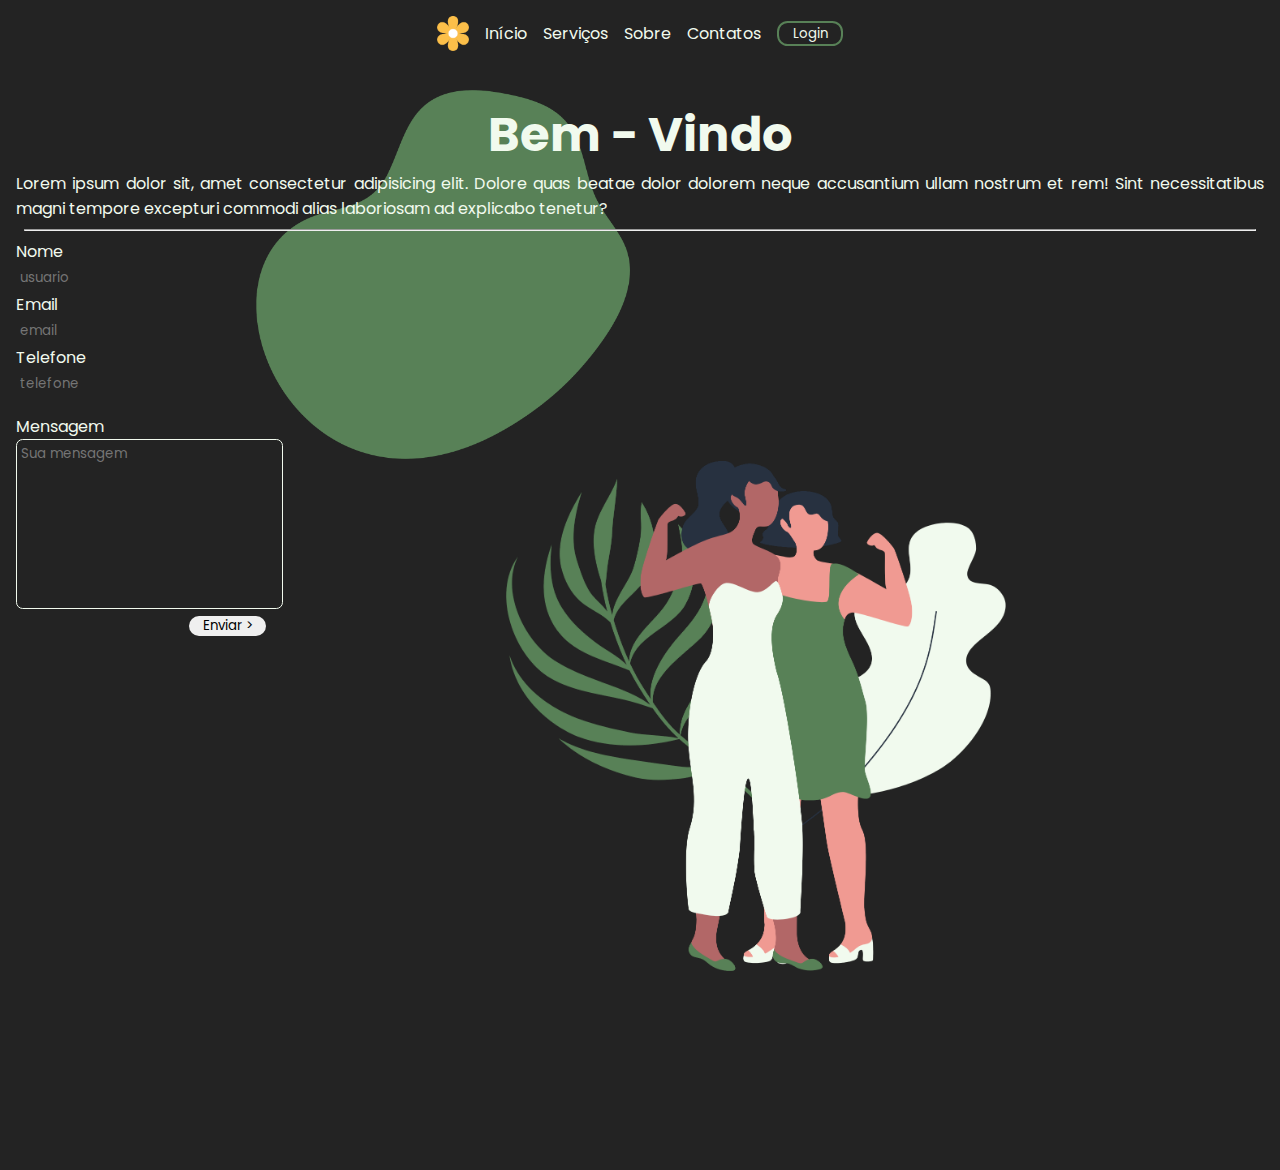
==== commit 6b36a5aa: "update" ====
--- a/index.html
+++ b/index.html
@@ -1,54 +1,55 @@
 <!DOCTYPE html>
-<html lang="en">
+<html lang="pt-br">
 <head>
     <meta charset="UTF-8">
     <meta http-equiv="X-UA-Compatible" content="IE=edge">
     <meta name="viewport" content="width=device-width, initial-scale=1.0">
     <title>Home</title>
-    <link rel="stylesheet" href="styles/desktop-all.css">
-    <link rel="stylesheet" href="styles/desktop-black.css">    
-    <!-- <link rel="stylesheet" href="styles/mobile-all.css"> -->
+
+    <link rel="stylesheet" href="styles/style.css">
+
 </head>
-<body>
-    <header class="cabecalho">
+<body class="dark">
+    <header class="cabecalho dark-header">
         <img src="img/logo-dark-pequeno.png" alt="logo" id="logo">
-        <nav>
+        <nav class="navegacao">
             <a href="#" id="btn-home">Início</a>
             <a href="pages/services.html" id="btn-service">Serviços</a>
             <a href="pages/about.html" id="btn-about">Sobre</a>
             <a href="#" id="btn-contact">Contatos</a>
-            <input type="button" value="Login" id="btn-login">
+            <input type="button" value="Login" id="btn-login" class="botao">
         </nav>
     </header>
-    <main>
-        <div class="container">
-            <img src="img/7-dark.png" alt="" id="mancha1">
+    <main class="conteudo">
+        <div class="container border">
             <h1>Bem - Vindo</h1>
             <p>Lorem ipsum dolor sit, amet consectetur adipisicing elit. Dolore quas beatae dolor dolorem neque accusantium ullam nostrum et rem! Sint necessitatibus magni tempore excepturi commodi alias laboriosam ad explicabo tenetur?
             </p>
-            <hr>
+            <hr class="linha">
         </div>
-        <div class="form border">
+        <div class="form">
             <div class="dados">
                 <label for="nome">Nome</label>
-                <input type="text" id="nome" placeholder="usuario" required class="input-personalizado" autocomplete="off">
+                <input type="text" id="nome" placeholder="usuario" required class="input-dados input-personalizado dark-border" autocomplete="off">
 
                 <label for="email">Email</label>
-                <input type="email" id="email" placeholder="email" required class="input-personalizado" autocomplete="off">
+                <input type="email" id="email" placeholder="email" required class="input-dados input-personalizado dark-border" autocomplete="off">
 
                 <label for="telefone">Telefone</label>
-                <input type="number" id="telefone" placeholder="telefone" class="input-personalizado">
+                <input type="number" id="telefone" placeholder="telefone" class="input-dados input-personalizado dark-border">
             </div>
             <div class="mensagem">
                 <label for="msg">Mensagem</label>
-                <textarea id="msg" cols="30" rows="8" maxlength="280" placeholder="Sua mensagem" required autocomplete="off"></textarea>
-                <input type="button" value="Enviar >" id="enviar">
+                <textarea id="msg" cols="10" rows="8" maxlength="280" placeholder="Sua mensagem" required autocomplete="off" class="input-personalizado dark-border" ></textarea>
+                <input type="button" value="Enviar >" id="enviar" class="botao">
             </div>
         </div>
-        <img src="img/7-dark.png" alt="" id="mancha2" >
-        <img src="img/1-dark.png" alt="" id="ramo">
-        <img src="img/2-dark.png" alt="" id="mulher">
+        <img src="img/7-dark.png" alt="" id="mancha1" class="img">
+        <img src="img/7-dark.png" alt="" id="mancha2" class="img">
+        <img src="img/1-dark.png" alt="" id="ramo" class="img">
+        <img src="img/2-dark.png" alt="" id="mulher" class="img">
     </main>
     
+    <script src="js/script.js"></script>
 </body>
 </html>--- a/styles/style.css
+++ b/styles/style.css
@@ -0,0 +1,167 @@
+@import url('https://fonts.googleapis.com/css2?family=Poppins:wght@100;200;300;400;500;600;700;800;900&display=swap');
+
+:root {
+    /* Dark theme */
+    --verde: #588157;
+    --azul-claro: #F1FAEE;
+    --cinza-escuro: #232323;
+    --cinza-50: #2323237e;
+
+    /* Light theme */
+    --marrom-claro: #DAD7CD;
+    --verde-escuro: #344E41;
+    --verde-claro: #A3B18A;
+
+
+}
+
+* {
+    box-sizing: border-box;
+    font-family: 'Poppins', sans-serif;
+    padding: 0;
+    margin: 0;
+}
+
+:focus {
+    outline: none;
+}
+
+a {
+    text-decoration: none;
+}
+
+
+body {
+    padding: 1em;
+}
+
+
+.cabecalho {
+    display: flex;
+    justify-content: center;
+    align-items: center;
+    gap: 1em;
+}
+
+
+.cabecalho #logo {
+    width: 2em;
+}
+
+.navegacao {
+    display: flex;
+    gap: 1em;
+}
+
+.conteudo {
+    margin-top: 3em;
+}
+
+.container h1 {
+    display: flex;
+    justify-content: center;
+
+    font-size: 3em;
+}
+
+.container p {
+    text-align: justify;
+}
+
+.linha {
+    margin: .5em;
+    color: var(--azul-claro);
+}
+
+.mensagem {
+    margin-top: 1em;
+}
+
+.input-personalizado {
+    display: flex;
+    flex-direction: column;
+    width: 20em;
+    
+    border-radius: .5em;
+    border: 1px solid var(--azul-claro);
+    padding: .3em;
+    background-color: transparent;
+
+    color: var(--azul-claro);
+}
+
+.input-dados {
+    border: none;
+    border-radius: 0;
+}
+
+#msg {
+    resize: none;
+    background-color: inherit;
+    border: transparent;
+    border: 1px solid var(--azul-claro);
+}
+
+.botao {
+    border-radius: .8em;
+    border: transparent;
+    padding: 0 1em;
+}
+
+#btn-login {
+    background-color: transparent;
+    color: var(--azul-claro);
+    border: 2px solid var(--verde);
+}
+
+#btn-login:hover {
+    background-color: var(--verde);
+}
+
+#enviar {
+    margin: .5em 0 0 13em;
+}
+
+.img {
+    position: relative;
+    z-index: -1;
+}
+
+#mancha1 {
+    bottom: 43em;
+    left: 15em;
+    width: 30%;
+}
+
+#mulher {
+    width: 40%;
+    bottom: 11em;
+    left: 7em;
+}
+
+#mancha2, #ramo {
+    display: none;
+}
+
+/* Classes para manipular com JS */
+
+/* Dark mode */
+.dark {
+    color: var(--azul-claro);
+    background-color: var(--cinza-escuro);
+}
+
+.dark-header a {
+    color: var(--azul-claro);
+}
+
+/* Light mode */
+
+.light {
+    color: var(--verde-escuro);
+    background-color: var(--marrom-claro);
+}
+
+.light-header a {
+    color: var(--verde-escuro);
+}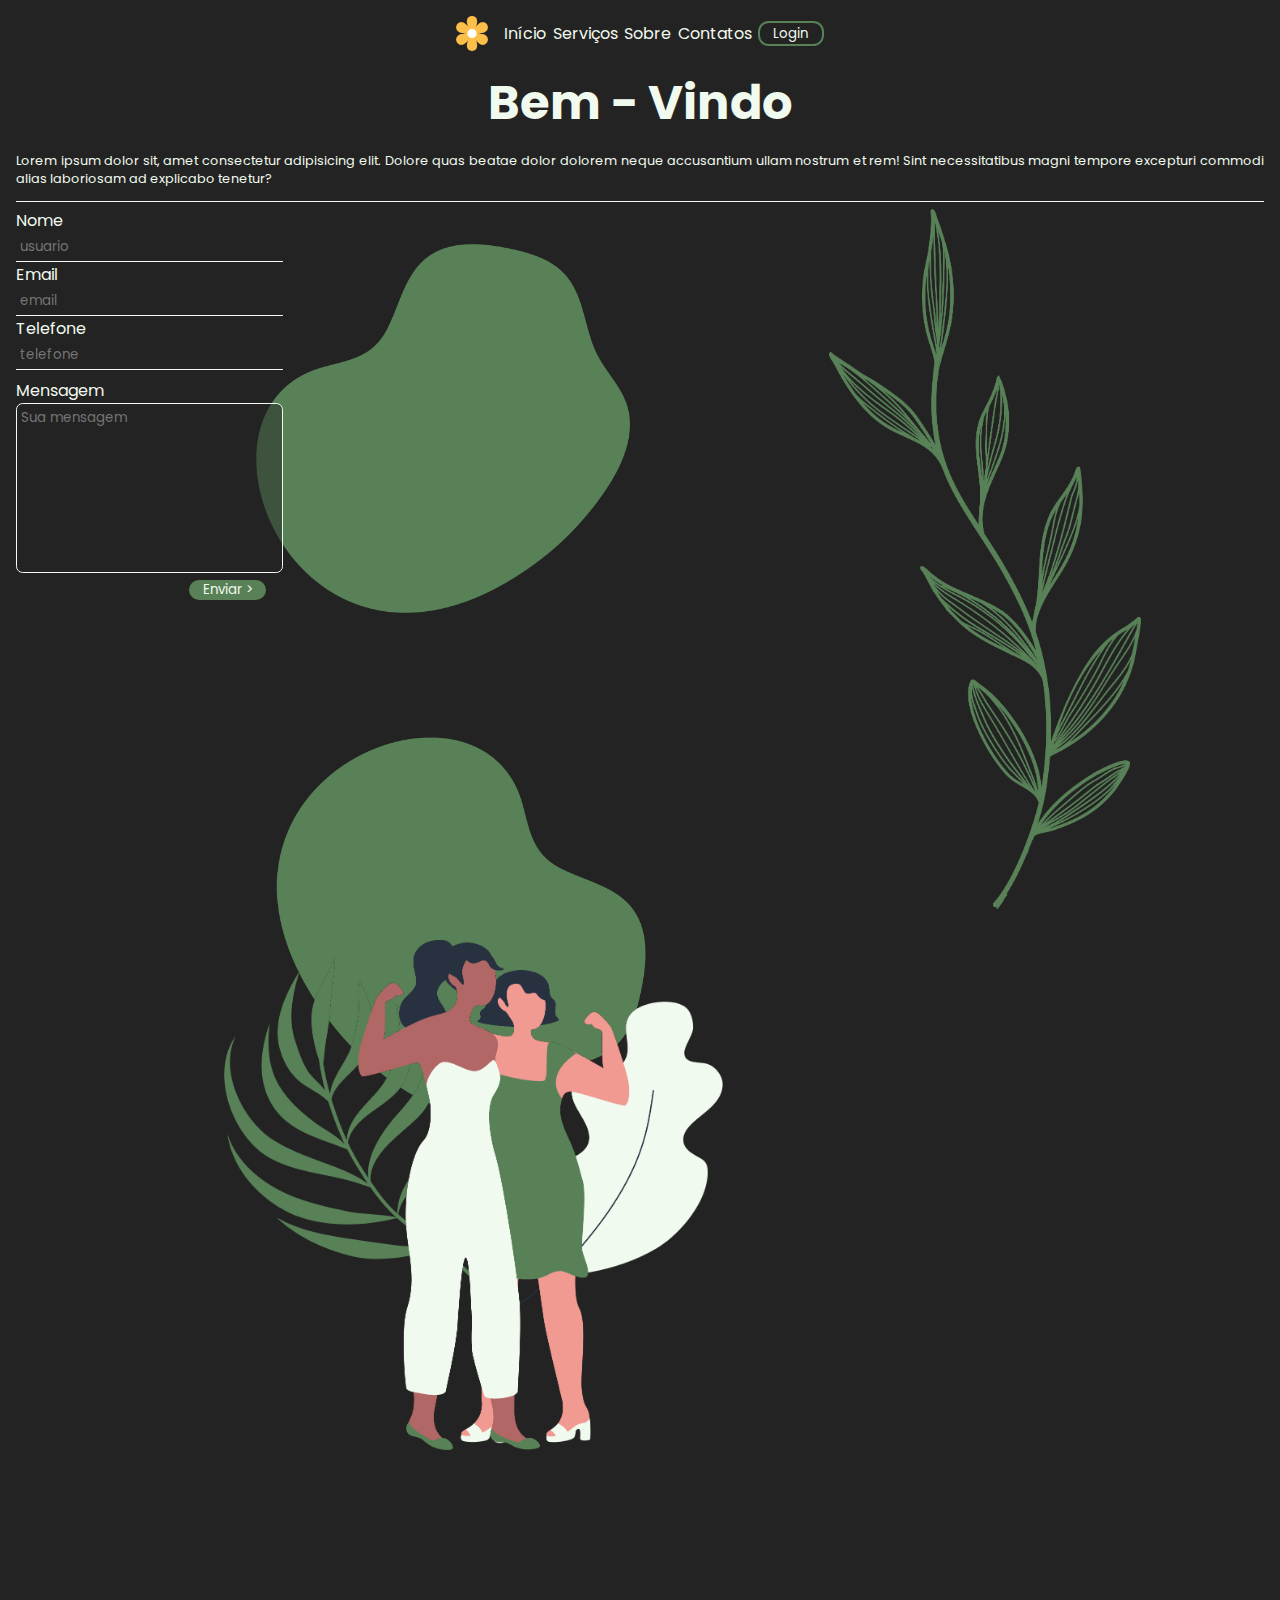
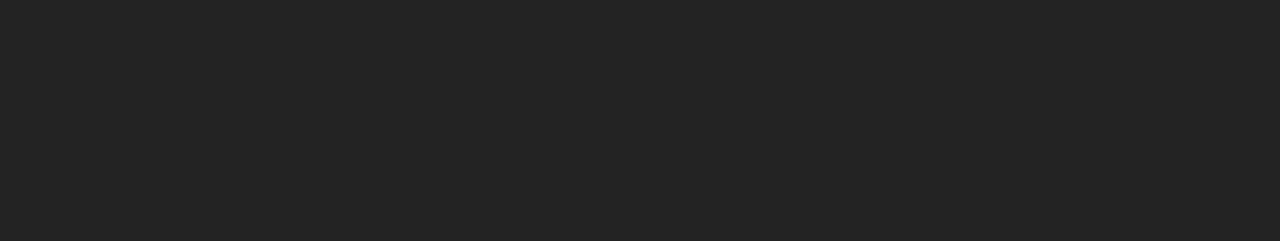
==== commit 06ee77d6: "mobile semi complete" ====
--- a/index.html
+++ b/index.html
@@ -23,9 +23,9 @@
     <main class="conteudo">
         <div class="container border">
             <h1>Bem - Vindo</h1>
-            <p>Lorem ipsum dolor sit, amet consectetur adipisicing elit. Dolore quas beatae dolor dolorem neque accusantium ullam nostrum et rem! Sint necessitatibus magni tempore excepturi commodi alias laboriosam ad explicabo tenetur?
+            <p class="borda">Lorem ipsum dolor sit, amet consectetur adipisicing elit. Dolore quas beatae dolor dolorem neque accusantium ullam nostrum et rem! Sint necessitatibus magni tempore excepturi commodi alias laboriosam ad explicabo tenetur?
             </p>
-            <hr class="linha">
+            <!-- <hr class="linha"> -->
         </div>
         <div class="form">
             <div class="dados">
--- a/styles/style.css
+++ b/styles/style.css
@@ -5,13 +5,13 @@
     --verde: #588157;
     --azul-claro: #F1FAEE;
     --cinza-escuro: #232323;
-    --cinza-50: #2323237e;
+    --cinza-50: hsla(0, 0%, 14%, 0.494);
 
     /* Light theme */
-    --marrom-claro: #DAD7CD;
+    --marrom-claro: #c9c6be;
+    --marrom-claro-50: #dad7cd7e;
     --verde-escuro: #344E41;
-    --verde-claro: #A3B18A;
-
+    --verde-claro: #a3b18b7e
 
 }
 
@@ -41,6 +41,7 @@
     justify-content: center;
     align-items: center;
     gap: 1em;
+    font-size: 1em;
 }
 
 
@@ -48,13 +49,23 @@
     width: 2em;
 }
 
+#btn-login {
+    background-color: transparent;
+    color: var(--azul-claro);
+    border: 2px solid var(--verde);
+}
+
+#btn-login:hover {
+    background-color: var(--verde);
+}
+
 .navegacao {
     display: flex;
-    gap: 1em;
+    gap: .4em;
 }
 
 .conteudo {
-    margin-top: 3em;
+    margin-top: 1em;
 }
 
 .container h1 {
@@ -66,15 +77,20 @@
 
 .container p {
     text-align: justify;
+    font-size: .8em;
+    border-bottom: 1px solid var(--azul-claro);
+    padding: 1em 0em;
+    margin-bottom: .5em;
 }
 
 .linha {
     margin: .5em;
     color: var(--azul-claro);
+    color: red;
 }
 
 .mensagem {
-    margin-top: 1em;
+    margin-top: .5em;
 }
 
 .input-personalizado {
@@ -83,39 +99,35 @@
     width: 20em;
     
     border-radius: .5em;
-    border: 1px solid var(--azul-claro);
+    /* border: 1px solid var(--azul-claro); */
     padding: .3em;
     background-color: transparent;
-
+    
     color: var(--azul-claro);
 }
 
 .input-dados {
     border: none;
     border-radius: 0;
+    border-bottom: 1px solid var(--azul-claro);
 }
 
 #msg {
     resize: none;
-    background-color: inherit;
     border: transparent;
     border: 1px solid var(--azul-claro);
-}
+    background-color: var(--cinza-50);
+}
+
+
 
 .botao {
     border-radius: .8em;
     border: transparent;
     padding: 0 1em;
-}
-
-#btn-login {
-    background-color: transparent;
-    color: var(--azul-claro);
-    border: 2px solid var(--verde);
-}
-
-#btn-login:hover {
+
     background-color: var(--verde);
+    color: var(--azul-claro);
 }
 
 #enviar {
@@ -135,12 +147,21 @@
 
 #mulher {
     width: 40%;
-    bottom: 11em;
-    left: 7em;
-}
-
-#mancha2, #ramo {
-    display: none;
+    bottom: 23em;
+    left: 13em;
+}
+
+#mancha2 {
+    width: 30%;
+    bottom: 12em;
+    right: 7.5em;
+    transform: rotate(90deg);
+}
+
+#ramo {
+    width: 25%;
+    bottom: 24.5em;
+    left: 3.5em;
 }
 
 /* Classes para manipular com JS */
@@ -153,6 +174,14 @@
 
 .dark-header a {
     color: var(--azul-claro);
+}
+
+.dark-btn {
+    color: var(--azul-claro);
+}
+
+.borda {
+    border-color: var(--azul-claro);
 }
 
 /* Light mode */
@@ -164,4 +193,8 @@
 
 .light-header a {
     color: var(--verde-escuro);
+}
+
+.light-btn {
+    color: var(--verde-escuro);
 }